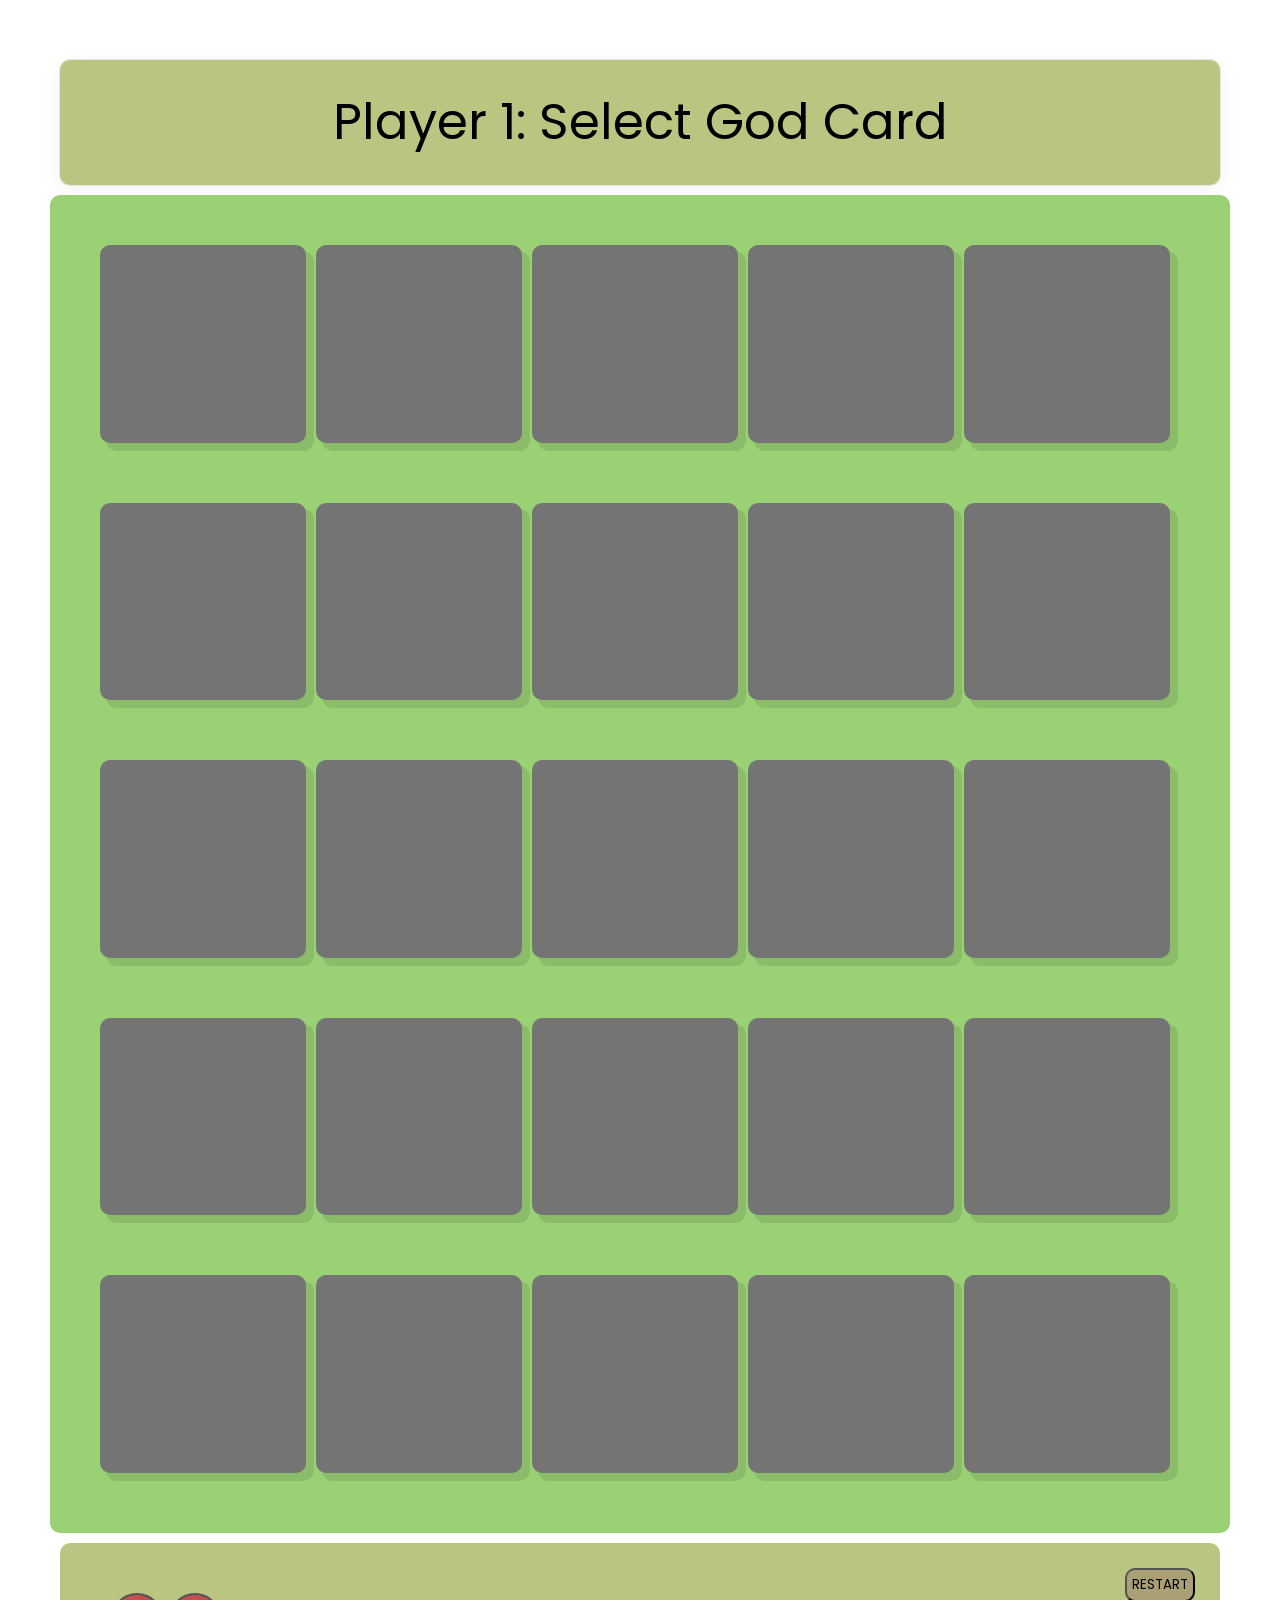
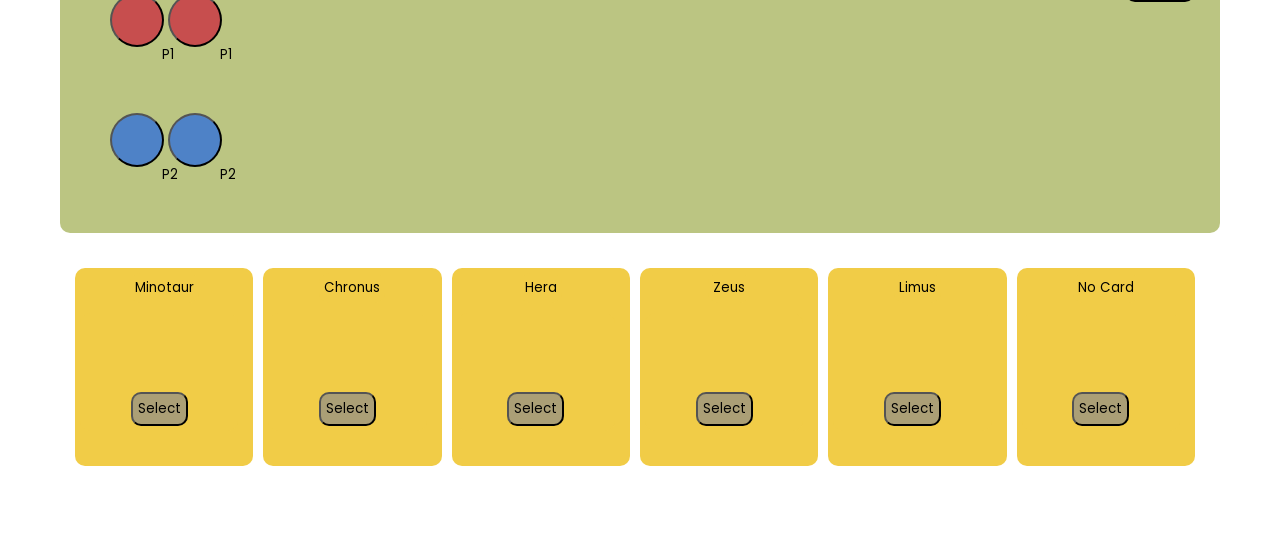
==== index.html @ dd564550 "added new brench" ====
<!DOCTYPE html>
<html lang="en">
	<head>
		<meta charset="UTF-8">
		<meta name="viewport" content="width=device-width, initial-scale=1.0" />
		<title>Santorini board game</title>
		<link
			rel="stylesheet"
			href="https://cdnjs.cloudflare.com/ajax/libs/font-awesome/5.14.0/css/all.min.css" />
		<link rel="stylesheet" href="style.css" />
		<script src="script.js" defer></script>

		<div class="guide" id="instructions">
			<p> MOVE or BUILD </p>
		</div>
	</head>
	<body>
		<div class="parent" ></div>
		<div class="bottom">
			<button class="resetButton">RESTART</button>
			<div class="player1">

				<button class="piece1">
					<p>P1</p>
				</button>

				<button class="piece3">
					<p>P1</p>
				</button>
			</div>
			<div class="player2">
				<button class="piece2">
					<p>P2</p>
				</button>
				<button class="piece4">
					<p>P2</p>
				</button>
			</div>
		</div>
			<div id="card-0" class="container2">

				<div id="card-0-tile-0"
				title="Win condition: You also win if your worker moves down two or more levels.">
					<button class="heroInfo" onclick="cardButton0()">Minotaur</button>
					<div class="select">
						<button class="select" id="Minotaur" selected="false">Select</button>
					</div>
					
				</div>

				<div id="card-0-tile-1"
				title="Win condition: You also win when there are at least five Complete Towers on the board.">
					<button class="heroInfo" onclick="cardButton1()">Chronus</button>
					<div class="select">
						<button class="select" id="Chronus" selected="false">Select</button>
					</div>
				</div>

				<div id="card-0-tile-2"
				title="Opponent's turn: An opponent cannot win by moving into a perimeter space.">
					<button class="heroInfo" onclick="cardButton2()">Hera</button>
					<div class="select">
						<button class="select" id="Hera" selected="false">Select</button>
					</div>
				</div>

				<div id="card-0-tile-3"
				title="Your build: Your worker may build a block under itself.">
					<button class="heroInfo" onclick="cardButton3()">Zeus</button>
					<div class="select">
						<button class="select" id="Zeus" selected="false">Select</button>
					</div>
				</div>

				<div id="card-0-tile-4"
				title="Opponent's turn: opponent workers cannot build on spaces neighboring your workers, unless building a dome to create a Complete Tower.">
					<button class="heroInfo" onclick="cardButton4()">Limus</button>
					<div class="select">
						<button class="select" id="Limus" selected="false">Select</button>
					</div>
				</div>

				<div id="card-0-tile-5"
				title="The Player choose to not have Hero card.">
					<button class="heroInfo" onclick="cardButton5()">No Card</button>
					<div class="select">
						<button class="select" id="NoCard" selected="false">Select</button>
					</div>
				</div>
			</div>
	</body>
</html>
---- style.css ----
@import url("https://fonts.googleapis.com/css2?family=Poppins:wght@200;400;600&display=swap");
* {
	margin: 0;
	padding: 25px;

	}
	body {
		max-width: 100%;
		height: auto;
		width: auto\9; /* ie8 */

	}
	.text {
		max-width: 100%;
		height: auto;
		width: auto\9; /* ie8 */
		text-align: center;
	}
	div {
		max-width: 100%;
		height: auto;
		width: auto\9; /* ie8 */
	}

/*-----Board with 25 tiles-----*/

	.parent {

		background-color: rgb(154, 209, 117);
		border-radius: 10px;
		align-items: center;
		justify-content: center;
		}

		.container {
		display: grid;
		height: calc(17vw - 10px);  /*instead playing around with grid gap gap */
		grid-template-columns: 1fr 1fr 1fr 1fr 1fr;
		justify-content: center;
		}
			.piece1 {
				font-family: "Poppins", sans-serif;
				background-color: rgb(199, 78, 78);
				width: 50px;
				height: 50px;
				border-radius: 100px;
				box-sizing: 35px;
			}
			.piece3 {
				font-family: "Poppins", sans-serif;
				background-color: rgb(199, 78, 78);
				width: 50px;
				height: 50px;
				border-radius: 100px;
				box-sizing: 35px;
			}
			.piece2 {
				font-family: "Poppins", sans-serif;
				background-color: rgb(78, 130, 199);
				width: 50px;
				height: 50px;
				border-radius: 100px;
			}
		
			.piece4 {
				font-family: "Poppins", sans-serif;
				background-color: rgb(78, 130, 199);
				width: 50px;
				height: 50px;
				border-radius: 100px;
			}

		.container div {
		margin: 0 10px 10px 0;  /*instead playing around with grid gap gap */
		background-color: rgb(116, 116, 116);
		padding: 5px;
		box-shadow: 7px 7px 0px 1px #0000001a;
		display: flex;  /* or grid */
		border-radius: 10px;
		align-items: center;
		justify-content: center;
		}


/*-----Top bar guide/turn-----*/

	.guide {
		font-family: "Poppins", sans-serif;
		font-size: 50px;
		text-align: center;
		box-shadow: rgba(0, 0, 0, 0.05) 0px 6px 24px 0px, rgba(0, 0, 0, 0.08) 0px 0px 0px 1px;
		background-color: rgb(187, 197, 130);
		margin: 10px;
		border-radius: 10px;
	}



/*-----Player start base section-----*/

	.bottom {

		background-color: rgb(187, 197, 130);
		border-radius: 10px;
		align-items: center;
		justify-content: center;
		margin: 10px;
		}

/*-----cards section-----*/

	.parent2 {

		background-color: rgb(154, 209, 117);
		border-radius: 10px;
		align-items: center;
		justify-content: center;
		box-shadow: none;
		}

		.container2 {
		display: grid;
		height: calc(17vw - 10px);  /*instead playing around with grid gap gap */
		grid-template-columns: 1fr 1fr 1fr 1fr 1fr 1fr;
		justify-content: center;

		}

		.container2 div {
		margin: 0 10px 10px 0;  /*instead playing around with grid gap gap */
		background-color: rgb(241, 204, 71);
		padding: 5px;
		text-align: center;
		border-radius: 10px;
		align-items: center;
		justify-content: center;
		}

	.heroInfo {
		font-family: "Poppins", sans-serif;
		align-content: top;
		background-color: rgb(241, 204, 71);
		margin: 0 0px 10px 0;
		padding: 5px;
		border-radius: 10px;
		align-items: top;
		justify-content: top;
		border: none;
		max-width: 100%;
		height: auto;
		width: auto\9; /* ie8 */
	}

	.select {
		box-shadow: none;
		border-radius: 10px;
		font-family: 'Poppins', sans-serif;
		align-content: bottom;
		background-color: rgb(171, 159, 118);
		padding: 5px;
		text-align: center;
		text-decoration: none;
	
		margin-left:25%;
		margin-right:25%;
		margin-top: 50%;
		margin-bottom: 0px;
		cursor: pointer;
		background-image: none;
		float: center;
	}

	.resetButton {
		border-radius: 10px;
		font-family: 'Poppins', sans-serif;
		align-content: center;
		background-color: rgb(171, 159, 118);
		padding: 5px;
		text-align: center;
		text-decoration: none;
		cursor: pointer;
		float: right;
	}
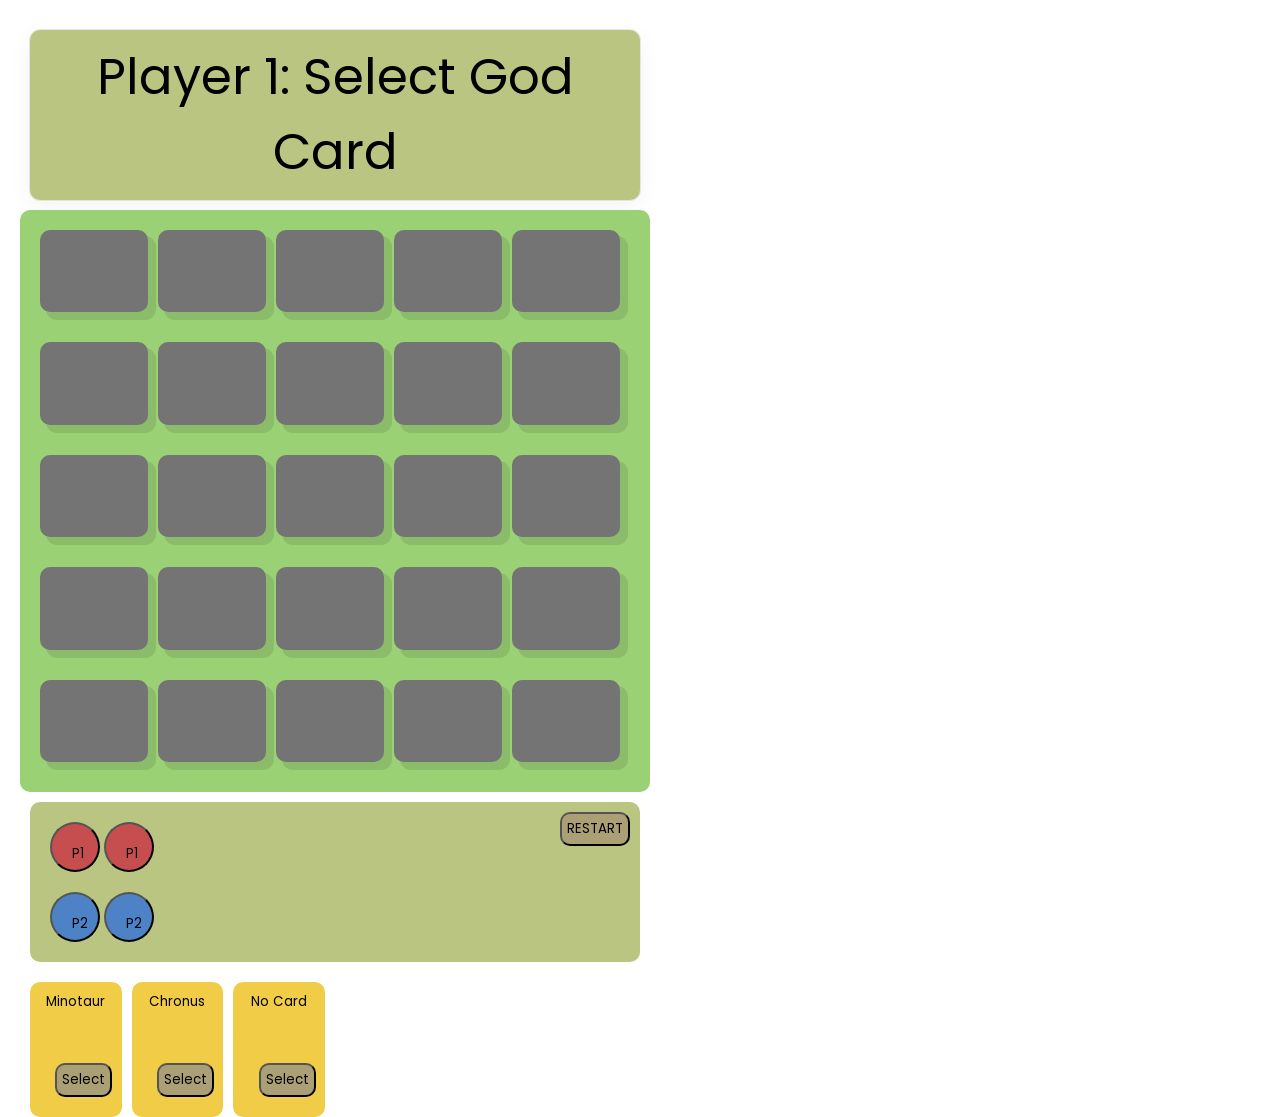
==== commit 40119f31: "renamed main file to demo it" ====
--- a/index.html
+++ b/index.html
@@ -45,7 +45,6 @@
 					<div class="select">
 						<button class="select" id="Minotaur" selected="false">Select</button>
 					</div>
-					
 				</div>
 
 				<div id="card-0-tile-1"
@@ -53,30 +52,6 @@
 					<button class="heroInfo" onclick="cardButton1()">Chronus</button>
 					<div class="select">
 						<button class="select" id="Chronus" selected="false">Select</button>
-					</div>
-				</div>
-
-				<div id="card-0-tile-2"
-				title="Opponent's turn: An opponent cannot win by moving into a perimeter space.">
-					<button class="heroInfo" onclick="cardButton2()">Hera</button>
-					<div class="select">
-						<button class="select" id="Hera" selected="false">Select</button>
-					</div>
-				</div>
-
-				<div id="card-0-tile-3"
-				title="Your build: Your worker may build a block under itself.">
-					<button class="heroInfo" onclick="cardButton3()">Zeus</button>
-					<div class="select">
-						<button class="select" id="Zeus" selected="false">Select</button>
-					</div>
-				</div>
-
-				<div id="card-0-tile-4"
-				title="Opponent's turn: opponent workers cannot build on spaces neighboring your workers, unless building a dome to create a Complete Tower.">
-					<button class="heroInfo" onclick="cardButton4()">Limus</button>
-					<div class="select">
-						<button class="select" id="Limus" selected="false">Select</button>
 					</div>
 				</div>
 
--- a/style.css
+++ b/style.css
@@ -1,11 +1,12 @@
 @import url("https://fonts.googleapis.com/css2?family=Poppins:wght@200;400;600&display=swap");
 * {
 	margin: 0;
-	padding: 25px;
+	padding: 10px;
 
 	}
+	
 	body {
-		max-width: 100%;
+		max-width: 50%;
 		height: auto;
 		width: auto\9; /* ie8 */
 
@@ -34,7 +35,7 @@
 
 		.container {
 		display: grid;
-		height: calc(17vw - 10px);  /*instead playing around with grid gap gap */
+		height: calc(8vw - 10px);  /*instead playing around with grid gap gap */
 		grid-template-columns: 1fr 1fr 1fr 1fr 1fr;
 		justify-content: center;
 		}
@@ -120,7 +121,7 @@
 
 		.container2 {
 		display: grid;
-		height: calc(17vw - 10px);  /*instead playing around with grid gap gap */
+		height: calc(5vw - 10px);  /*instead playing around with grid gap gap */
 		grid-template-columns: 1fr 1fr 1fr 1fr 1fr 1fr;
 		justify-content: center;
 
